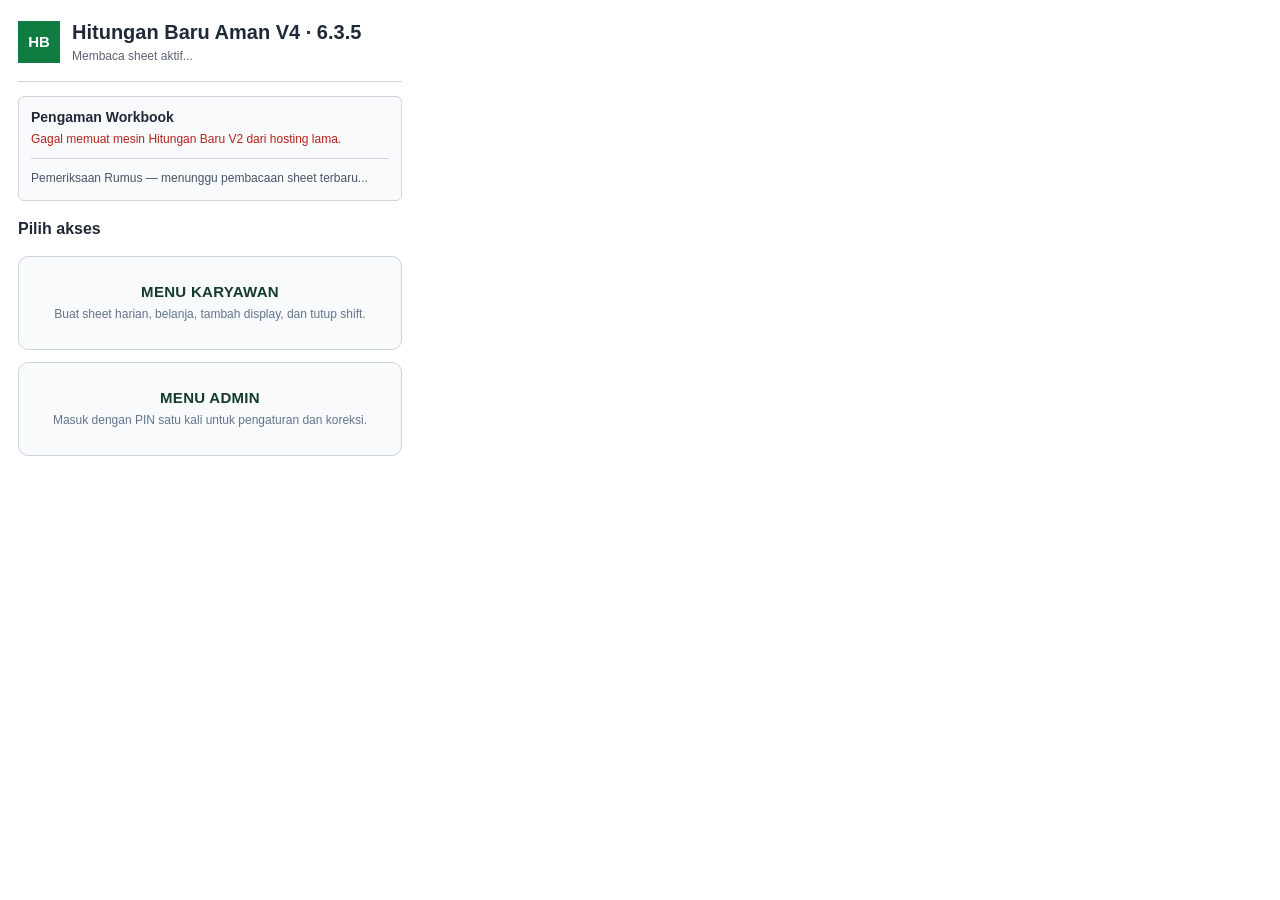
==== v4/taskpane.html @ 001762ba "Release V6.3.5: show prominent per-cell copyable correct formulas in employee add-in panel" ====
<!doctype html>
<html lang="id">
  <head>
    <meta charset="utf-8" />
    <meta name="viewport" content="width=device-width, initial-scale=1" />
    <title>Hitungan Baru Aman V4</title>
    <link rel="stylesheet" href="./taskpane.css?v=6.3.5" />
    <script src="https://appsforoffice.microsoft.com/lib/1/hosted/office.js"></script>
    <script src="./taskpane.js?v=6.3.4" defer></script>
    <script src="./formula-guard.js?v=6.3.5" defer></script>
    <script src="./setup-fix.js?v=6.3.3" defer></script>
    <script src="./display-transfer.js?v=6.2.8" defer></script>
    <script src="./auto-lock.js?v=6.3.4" defer></script>
    <!-- Historical-sheet fail-safe is merged into mines-mask-recovery.js to avoid competing locks. -->
    <script src="./shift-lock-fix.js?v=6.3.3" defer></script>
    <script src="./mines-mask-recovery.js?v=6.3.3" defer></script>
    <script src="./deferred-pricing.js?v=5.8.0" defer></script>
    <script src="./margin-colors.js?v=6.3.3" defer></script>
  </head>
  <body>
    <main class="pane">
      <header class="header">
        <div class="mark" aria-hidden="true">HB</div>
        <div>
          <h1>Hitungan Baru Aman V4 · 6.3.5</h1>
          <p id="sourceSheet" class="source">Membaca sheet aktif...</p>
        </div>
      </header>

      <section class="security-card">
        <div class="security-title">Pengaman Workbook</div>
        <div id="securityStatus" class="security-status">Memeriksa proteksi...</div>
        <div id="formulaCorrectionCopies" class="formula-correction-copies" aria-label="Salin rumus perbaikan" hidden></div>
        <div id="formulaAuditSummary" class="formula-audit-summary" role="status" aria-live="polite">Pemeriksaan Rumus — menunggu pembacaan sheet terbaru...</div>
      </section>

      <section id="securitySetup" class="security-card" hidden>
        <h2>Aktivasi pertama</h2>
        <p class="security-note">Buat PIN admin. Setelah aktif, fungsi Harian/Ada Belanja dan proteksi berjalan dalam satu proses.</p>
        <label for="setupPin">PIN admin baru (minimal 8 karakter)</label>
        <input id="setupPin" type="password" autocomplete="new-password" />
        <label for="setupPin2">Ulangi PIN admin</label>
        <input id="setupPin2" type="password" autocomplete="new-password" />
        <label for="oldPassword">Password proteksi lama (opsional)</label>
        <input id="oldPassword" type="password" autocomplete="off" placeholder="Kosongkan bila V3 lama masih tersimpan" />
        <button id="setupSecurityBtn" type="button">AKTIFKAN HITUNGAN AMAN V4</button>
      </section>


      <nav id="menuChoice" class="role-entry" aria-label="Pilih menu">
        <h2>Pilih akses</h2>
        <button id="menuEmployeeBtn" type="button" class="role-card">
          <strong>MENU KARYAWAN</strong>
          <span>Buat sheet harian, belanja, tambah display, dan tutup shift.</span>
        </button>
        <button id="menuAdminBtn" type="button" class="role-card">
          <strong>MENU ADMIN</strong>
          <span>Masuk dengan PIN satu kali untuk pengaturan dan koreksi.</span>
        </button>
      </nav>

      <section id="adminGate" class="security-card" hidden>
        <h2>Masuk Menu Admin</h2>
        <p class="security-note">Masukkan PIN sekali. Seluruh fitur admin terbuka sampai Anda keluar dari menu.</p>
        <label for="adminGatePin">PIN Admin</label>
        <input id="adminGatePin" type="password" autocomplete="off" />
        <p id="adminGateStatus" class="security-note" role="status"></p>
        <div class="admin-grid">
          <button id="adminGateLoginBtn" type="button">MASUK ADMIN</button>
          <button id="adminGateBackBtn" type="button" class="secondary-button">Kembali</button>
        </div>
      </section>

      <section id="adminWorkspace" hidden>
        <button id="adminLogoutBtn" type="button" class="secondary-button">Keluar dari Menu Admin</button>
        <details id="adminSecurity" class="security-card" open hidden>
        <summary>Proteksi Workbook dan Koreksi</summary>
        <input id="adminPin" type="hidden" autocomplete="off" />
        <div class="admin-global-actions">
          <button id="adminUnlockAllSheetsBtn" type="button" class="secondary-button admin-unlock-all">BUKA SEMUA SHEET</button>
          <button id="adminLockAllSheetsBtn" type="button" class="secondary-button admin-lock-all">KUNCI SEMUA KEMBALI</button>
          <p id="globalUnlockHint" class="security-note">Mode ini membutuhkan PIN admin. Jika dibuka, semua sheet tetap terbuka selama maksimal 1,5 jam, lalu terkunci otomatis.</p>
        </div>
        <div class="admin-grid">
          <button id="adminUnlockSheetBtn" type="button" class="secondary-button">Buka Sheet Aktif</button>
          <button id="adminWorkingLockBtn" type="button" class="secondary-button">Kunci sebagai Sheet Kerja</button>
          <button id="adminFullLockBtn" type="button" class="secondary-button">Full Lock Sheet Aktif</button>
          <button id="adminUnlockStructureBtn" type="button" class="secondary-button">Buka Struktur 2 Menit</button>
          <button id="adminLockStructureBtn" type="button" class="secondary-button">Kunci Struktur Sekarang</button>
          <button id="adminSyncBtn" type="button" class="secondary-button">Sinkron Semua Sheet</button>
          <button id="adminViewMinusBtn" type="button" class="secondary-button">Lihat Angka Mines</button>
        </div>
        <section id="minusPreview" class="security-card" hidden>
          <p class="security-note">Data rahasia — otomatis ditutup setelah 5 menit. Angka di lembar Excel tetap tersembunyi.</p>
          <div id="minusPreviewContent"></div>
          <button id="adminHideMinusBtn" type="button" class="secondary-button">Tutup Nilai Mines</button>
        </section>
      </details>


      <section id="sellingPriceAdmin" class="security-card">
        <h2>Kelola Harga Jual — Berlaku Shift Berikutnya</h2>
        <p class="security-note">Harga yang dijadwalkan akan berlaku pada SHEET BARU BERIKUTNYA, meskipun sheet sumber yang dibuka berbeda. Harga pada sheet lama tidak berubah. Paket: harga jual kolom C. Rokok: harga jual kolom B. Daftar tetap mengikuti nama dan baris Menu Belanja.</p>
        <label for="sellingSourceSheet">Sheet sumber</label>
        <select id="sellingSourceSheet"></select>
        <label for="sellingCategory">Kategori</label>
        <select id="sellingCategory">
          <option value="paket">Paket</option>
          <option value="rokok">Rokok</option>
        </select>
        <label for="sellingPriceSearch">Cari barang</label>
        <input id="sellingPriceSearch" type="search" placeholder="Cari nama paket atau rokok" autocomplete="off" />
        <button id="refreshSellingPrices" class="secondary-button" type="button">Muat Daftar Harga</button>
        <p id="sellingPriceStatus" class="security-note" aria-live="polite">Pilih sheet referensi untuk menjadwalkan perubahan harga.</p>
        <p id="sellingPendingSummary" class="security-note selling-price-build" aria-live="polite">Memeriksa harga pending...</p>
        <p id="sellingAutomaticStatus" class="security-note" aria-live="polite">Harga pending diperiksa otomatis saat sheet baru selesai dibuat.</p>
        <details class="security-card">
          <summary>Pemulihan MANUAL — hanya untuk sheet lama yang harganya tidak berubah</summary>
          <p class="security-note">Harga dijadwalkan akan berubah OTOMATIS pada proses pembuatan sheet baru berikutnya. Gunakan tombol di bawah hanya untuk sheet yang sudah terlanjur dibuat dan harga belum sesuai. Jangan membuat sheet baru lagi hanya untuk memperbaiki harga.</p>
          <label style="display:flex; align-items:start; gap:8px; font-weight:normal">
            <input id="sellingRepairConfirm" type="checkbox" />
            Saya sudah membuka sheet tujuan yang benar dan menyetujui perubahan harga jual pada sheet tersebut.
          </label>
          <button id="sellingRepairNowBtn" class="secondary-button" type="button">TERAPKAN HARGA PENDING KE SHEET AKTIF</button>
        </details>
        <details class="security-card">
          <summary>Riwayat & Cadangan Harga Jual</summary>
          <p class="security-note">Daftar harga dari pengaturan workbook atau cadangan lokal perangkat yang melakukan input, jika tersedia. Harga lama tidak dipulihkan otomatis agar tidak mengubah sheet yang salah.</p>
          <label style="display:flex;gap:8px;align-items:start;font-weight:normal">
            <input id="sellingPriceRestoreConfirm" type="checkbox"/>
            Saya sudah memeriksa nilai harga dan barisnya serta setuju menjadwalkan ulang item yang dipilih.
          </label>
          <div id="sellingPriceHistory" class="product-list" aria-live="polite">Memeriksa catatan harga...</div>
        </details>
        <p id="sellingPriceBuild" class="security-note selling-price-build" aria-live="polite">FORMAT NAMA LENGKAP · v5.7.0 — memuat daftar...</p>
        <div id="sellingPriceRows" class="product-list" aria-label="Daftar harga lengkap per operator"></div>
      </section>

      <section class="security-card" id="marginColorsPanel" aria-label="Warna margin barang">
        <h2>Warna Margin Paket dan Rokok</h2>
        <p class="security-note">Otomatis memberi warna pada nama barang kolom A. Paket: margin C − B. Rokok: langsung dari margin kolom E. Berlaku pula untuk sheet lama.</p>
        <div class="margin-legend">
          <span><i style="background:#111111"></i>Minus</span>
          <span><i style="background:#EF4444"></i>Di bawah Rp500</span>
          <span><i style="background:#9CA3AF"></i>Rp500–999</span>
          <span><i style="background:#2563EB"></i>Di atas Rp1.500</span>
          <span><i style="background:#7C3AED"></i>Di atas Rp3.000</span>
        </div>
        <p class="security-note">Margin Rp1.000–Rp1.500 tidak diberi warna khusus. Warna mengikuti perubahan angka di sheet masing-masing.</p>
        <p id="marginColorStatus" role="status" aria-live="polite" class="security-note">Menunggu pemeriksaan sheet...</p>
        <button id="marginColorRefreshBtn" class="secondary-button" type="button">PERIKSA ULANG WARNA SEMUA SHEET</button>
      </section>
      <section class="security-card" aria-label="Pengaman angka mines">
        <div class="security-title">Penutup Angka Mines — Tetap Terbaca SmartSDM</div>
        <p id="minesMaskStatus" class="security-note" aria-live="polite">Pemeriksaan D275, D276, G275, J274 belum dimulai...</p>
        <button id="repairMinusMasksBtn" class="secondary-button" type="button">PULIHKAN FORMAT ANGKA MINES (TETAP HITAM)</button>
      </section>

      </section>
      <section id="employeeWorkspace" hidden>
        <button id="employeeBackBtn" type="button" class="secondary-button">Kembali ke Pilihan Menu</button>
        <h2>Menu Karyawan</h2>
        <form id="newDayForm" novalidate>
        <fieldset class="mode-fieldset">
          <legend>Jenis sheet</legend>
          <div class="segmented" role="radiogroup" aria-label="Jenis sheet">
            <input id="modeDaily" type="radio" name="mode" value="daily" checked />
            <label for="modeDaily">Harian</label>
            <input id="modeShopping" type="radio" name="mode" value="shopping" />
            <label for="modeShopping">Ada Belanja</label>
          </div>
        </fieldset>

        <label for="person">Penanggung jawab</label>
        <select id="person" name="person" required>
          <option value="">Pilih nama</option>
          <option value="ftry">ftry</option>
          <option value="sfa">sfa</option>
          <option value="rfda">rfda</option>
          <option value="rfda&amp;sfa">rfda&amp;sfa</option>
          <option value="ftry&amp;sfa">ftry&amp;sfa</option>
          <option value="ftry&amp;rfda">ftry&amp;rfda</option>
          <option value="full">full</option>
        </select>

        <label for="sheetName">Nama sheet baru</label>
        <input
          id="sheetName"
          name="sheetName"
          type="text"
          maxlength="31"
          autocomplete="off"
          placeholder="Contoh: 3 agustus malam"
          required
        />

        <section id="displayTransferSection" class="shopping-section">
          <div class="shopping-heading">
            <div>
              <h2>Tambah stok display rokok</h2>
              <p class="security-note">Gudang → display. Bukan belanja.</p>
            </div>
            <button id="displayTransferToggle" class="secondary-button" type="button" style="margin:0; min-height:34px; padding:6px 10px;">Buka</button>
          </div>

          <div id="displayTransferBody" hidden>
            <p id="displayTransferMessage" class="security-note"></p>
            <label class="sr-only" for="displayTransferSearch">Cari rokok</label>
            <input id="displayTransferSearch" type="search" autocomplete="off" placeholder="Cari nama rokok" />
            <div id="displayTransferSummary" class="product-summary"></div>
            <div id="displayTransferList" class="product-list" aria-live="polite"></div>
          </div>
        </section>

        <section id="shoppingSection" class="shopping-section" hidden>
          <div class="shopping-heading">
            <h2>Input belanja</h2>
            <button id="reloadProducts" class="icon-button" type="button" title="Muat ulang daftar barang" aria-label="Muat ulang daftar barang">&#8635;</button>
          </div>

          <div class="tabs" role="tablist" aria-label="Jenis barang">
            <button id="packageTab" class="tab active" type="button" role="tab" aria-selected="true" data-tab="package">Paket</button>
            <button id="cigaretteTab" class="tab" type="button" role="tab" aria-selected="false" data-tab="cigarette">Rokok</button>
          </div>

          <label class="sr-only" for="productSearch">Cari barang</label>
          <input id="productSearch" type="search" autocomplete="off" placeholder="Cari nama barang" />

          <div id="productSummary" class="product-summary"></div>
          <div id="productList" class="product-list" aria-live="polite"></div>
        </section>

        <button id="repairStorageFormulas" class="secondary-button" type="button">
          <span class="button-icon" aria-hidden="true">&#8635;</span>
          <span>Pulihkan Rumus N</span>
        </button>

        <button id="createButton" type="submit">
          <span class="button-icon" aria-hidden="true">+</span>
          <span>Buat Sheet Baru</span>
        </button>
      </form>

        <div id="status" class="status" role="status" aria-live="polite"></div>
      </section>
    </main>
  </body>
</html>
---- v4/taskpane.css ----
:root {
  color: #1f2937;
  background: #ffffff;
  font-family: "Segoe UI", Arial, sans-serif;
  font-size: 14px;
}

* {
  box-sizing: border-box;
}

body {
  margin: 0;
  background: #ffffff;
}

.pane {
  width: 100%;
  max-width: 420px;
  padding: 20px 18px 24px;
}

.header {
  display: flex;
  align-items: center;
  gap: 12px;
  padding-bottom: 18px;
  border-bottom: 1px solid #d1d5db;
}

.mark {
  display: grid;
  width: 42px;
  height: 42px;
  place-items: center;
  flex: 0 0 42px;
  background: #107c41;
  color: #ffffff;
  font-size: 15px;
  font-weight: 700;
}

h1,
h2,
p {
  margin: 0;
}

h1 {
  font-size: 20px;
  line-height: 1.25;
  letter-spacing: 0;
}

h2 {
  font-size: 15px;
  line-height: 1.3;
  letter-spacing: 0;
}

.source {
  margin-top: 4px;
  color: #5b6472;
  font-size: 12px;
  overflow-wrap: anywhere;
}

form {
  display: grid;
  gap: 8px;
  margin-top: 20px;
}

label,
legend {
  margin-top: 8px;
  font-weight: 600;
}

.mode-fieldset {
  min-width: 0;
  margin: 0;
  padding: 0;
  border: 0;
}

.mode-fieldset legend {
  margin-bottom: 8px;
  padding: 0;
}

.segmented {
  display: grid;
  grid-template-columns: 1fr 1fr;
  border: 1px solid #8a939f;
  border-radius: 4px;
  overflow: hidden;
}

.segmented input {
  position: absolute;
  opacity: 0;
  pointer-events: none;
}

.segmented label {
  display: grid;
  min-height: 40px;
  place-items: center;
  margin: 0;
  padding: 8px;
  background: #ffffff;
  cursor: pointer;
}

.segmented label + input + label {
  border-left: 1px solid #8a939f;
}

.segmented input:checked + label {
  background: #107c41;
  color: #ffffff;
}

select,
input {
  width: 100%;
  min-height: 40px;
  padding: 8px 10px;
  border: 1px solid #8a939f;
  border-radius: 4px;
  background: #ffffff;
  color: #111827;
  font: inherit;
}

select:focus,
input:focus,
button:focus-visible {
  border-color: #107c41;
  outline: 2px solid rgba(16, 124, 65, 0.25);
  outline-offset: 1px;
}

button {
  display: inline-flex;
  min-height: 42px;
  align-items: center;
  justify-content: center;
  gap: 8px;
  margin-top: 14px;
  padding: 9px 14px;
  border: 0;
  border-radius: 4px;
  background: #107c41;
  color: #ffffff;
  font: inherit;
  font-weight: 700;
  cursor: pointer;
}

button:hover {
  background: #0b6735;
}

button:disabled {
  background: #9ca3af;
  cursor: wait;
}

.secondary-button {
  margin-top: 10px;
  border: 1px solid #107c41;
  background: #ffffff;
  color: #0b6735;
}

.secondary-button:hover {
  background: #eef8f1;
}

.button-icon {
  font-size: 22px;
  font-weight: 400;
  line-height: 1;
}

.shopping-section {
  min-width: 0;
  margin-top: 10px;
  padding-top: 16px;
  border-top: 1px solid #d1d5db;
}

.shopping-heading {
  display: flex;
  align-items: center;
  justify-content: space-between;
  gap: 8px;
}

.icon-button {
  width: 34px;
  min-height: 34px;
  margin: 0;
  padding: 0;
  background: #f3f4f6;
  color: #1f2937;
  font-size: 20px;
}

.icon-button:hover {
  background: #e5e7eb;
}

.tabs {
  display: grid;
  grid-template-columns: 1fr 1fr;
  margin-top: 12px;
  border-bottom: 1px solid #aeb5bf;
}

.tab {
  min-height: 38px;
  margin: 0;
  border-radius: 0;
  background: #ffffff;
  color: #374151;
}

.tab:hover {
  background: #f3f4f6;
}

.tab.active {
  border-bottom: 3px solid #107c41;
  color: #0b6735;
}

#productSearch {
  margin-top: 12px;
}

.product-summary {
  min-height: 20px;
  margin: 8px 0;
  color: #5b6472;
  font-size: 12px;
}

.product-list {
  display: grid;
  max-height: 430px;
  gap: 0;
  overflow-y: auto;
  border-top: 1px solid #d1d5db;
  border-bottom: 1px solid #d1d5db;
}

.product-row {
  padding: 12px 2px;
  border-bottom: 1px solid #e5e7eb;
}

.product-row:last-child {
  border-bottom: 0;
}

.product-name {
  font-weight: 700;
  line-height: 1.3;
  overflow-wrap: anywhere;
}

.product-meta {
  margin-top: 3px;
  color: #5b6472;
  font-size: 12px;
  line-height: 1.35;
}

.purchase-fields {
  display: grid;
  grid-template-columns: minmax(0, 0.8fr) minmax(0, 1.2fr);
  gap: 8px;
  margin-top: 8px;
}

.purchase-fields label {
  display: grid;
  gap: 4px;
  min-width: 0;
  margin: 0;
  color: #374151;
  font-size: 11px;
}

.purchase-fields input {
  min-width: 0;
  min-height: 36px;
  padding: 6px 8px;
}

.empty-list {
  padding: 18px 4px;
  color: #5b6472;
  text-align: center;
}

.status {
  display: none;
  margin-top: 16px;
  padding: 10px 12px;
  border-left: 4px solid #107c41;
  background: #eef8f1;
  line-height: 1.45;
  overflow-wrap: anywhere;
}

.status.visible {
  display: block;
}

.status.error {
  border-left-color: #c42b1c;
  background: #fdf1f0;
  color: #8a1c12;
}

.sr-only {
  position: absolute;
  width: 1px;
  height: 1px;
  padding: 0;
  margin: -1px;
  overflow: hidden;
  clip: rect(0, 0, 0, 0);
  white-space: nowrap;
  border: 0;
}

.security-card { margin-top:14px; padding:12px; border:1px solid #d1d5db; border-radius:6px; background:#f8fafc; }
.security-title { font-weight:700; margin-bottom:6px; }
.security-status { font-size:12px; line-height:1.45; }
.security-status.ok { color:#0b6735; }
.security-status.error { color:#b42318; }
.formula-audit-summary {
  margin-top:10px;
  padding-top:10px;
  border-top:1px solid #d1d5db;
  color:#475569;
  font-size:12px;
  line-height:1.55;
  white-space:pre-wrap;
  overflow-wrap:anywhere;
  max-height:270px;
  overflow-y:auto;
}
.formula-audit-summary.ok { color:#0b6735; }
.formula-audit-summary.error { color:#b42318; }

.security-note { margin-top:6px; margin-bottom:8px; color:#5b6472; font-size:12px; line-height:1.4; }
.security-card summary { cursor:pointer; font-weight:700; }
.admin-grid { display:grid; gap:6px; margin-top:8px; }
.admin-grid button { margin-top:4px; }
.security-disabled { opacity:.55; pointer-events:none; }


.admin-global-actions {
  display: grid;
  gap: 6px;
  margin-top: 10px;
  padding: 10px;
  border: 1px solid #d6a756;
  border-radius: 6px;
  background: #fff9ed;
}

.admin-global-actions button {
  margin-top: 2px;
}

.admin-unlock-all {
  border-color: #b45309;
  color: #92400e;
}

.admin-unlock-all:hover {
  background: #fff3d6;
}

.admin-lock-all {
  border-color: #107c41;
  color: #0b6735;
}

.admin-global-actions button:disabled {
  border-color: #9ca3af;
  background: #f3f4f6;
  color: #6b7280;
  cursor: not-allowed;
}


/* V4.9: role separation, admin-only deferred selling prices. */
[hidden] { display:none !important; }
.role-entry { display:grid; gap:12px; padding-top:18px; }
.role-entry h2 { margin:0 0 4px; font-size:16px; }
.role-card { margin:0; text-align:left; display:flex; flex-direction:column; gap:6px; border:1px solid #cbd5e1; border-radius:10px; padding:16px; background:#f8fafc; color:#153b2c; min-height:94px; cursor:pointer; }
.role-card strong { font-size:15px; letter-spacing:.02em; }
.role-card span { font-size:12px; line-height:1.45; color:#64748b; font-weight:400; }
.role-card:hover { background:#e8f5ee; border-color:#107c41; }
#adminWorkspace, #employeeWorkspace { margin-top:16px; }
#adminWorkspace > .secondary-button, #employeeWorkspace > .secondary-button { width:100%; margin-bottom:14px; }
#sellingPriceAdmin { display:grid; gap:6px; }
#sellingPriceAdmin input, #sellingPriceAdmin select { max-width:100%; width:100%; }
#sellingPriceRows { max-height:360px; overflow:auto; border:1px solid #e2e8f0; border-radius:7px; }
.selling-edit-row { display:flex; flex-direction:column; gap:5px; }
.selling-edit-row .selling-save { margin:0; }
#adminGateStatus { color:#b42318; }

/* V5 margin levels in the Admin workspace. */
.margin-legend {display:grid; grid-template-columns:1fr; gap:7px; padding:8px 0;}
.margin-legend span {display:flex; gap:9px; align-items:center; font-size:12px; color:#334155;}
.margin-legend i {display:inline-block; width:16px; height:16px; border-radius:4px; border:1px solid rgba(0,0,0,.12); flex:0 0 16px;}
#marginColorsPanel {display:grid; gap:8px;}
#marginColorStatus {overflow-wrap:anywhere;}
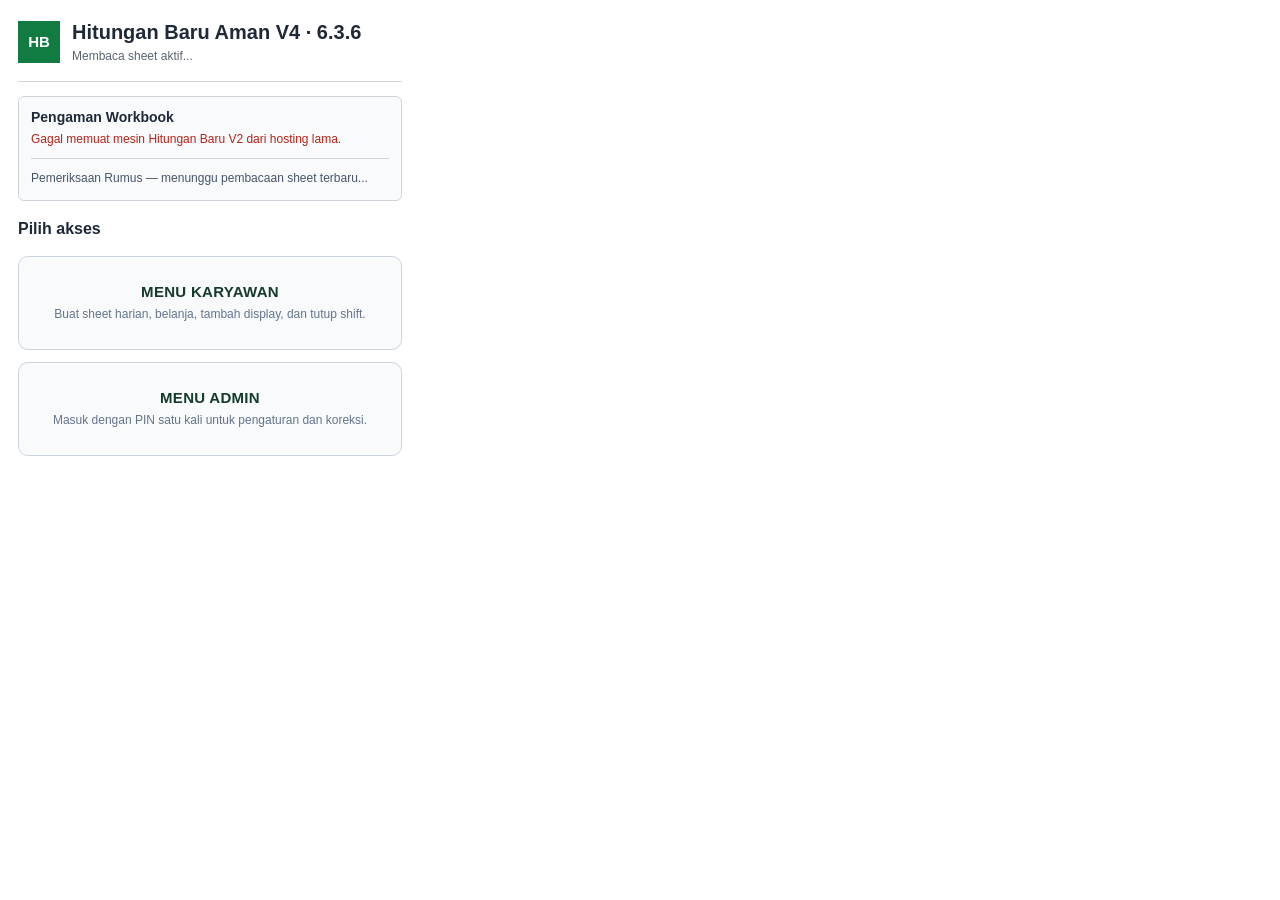
==== commit 88403ee8: "Release V6.3.6: visible persistent cigarette-transfer audit and corrected anomaly-color cleanup with" ====
--- a/v4/taskpane.html
+++ b/v4/taskpane.html
@@ -7,9 +7,9 @@
     <link rel="stylesheet" href="./taskpane.css?v=6.3.5" />
     <script src="https://appsforoffice.microsoft.com/lib/1/hosted/office.js"></script>
     <script src="./taskpane.js?v=6.3.4" defer></script>
-    <script src="./formula-guard.js?v=6.3.5" defer></script>
+    <script src="./formula-guard.js?v=6.3.6" defer></script>
     <script src="./setup-fix.js?v=6.3.3" defer></script>
-    <script src="./display-transfer.js?v=6.2.8" defer></script>
+    <script src="./display-transfer.js?v=6.3.6" defer></script>
     <script src="./auto-lock.js?v=6.3.4" defer></script>
     <!-- Historical-sheet fail-safe is merged into mines-mask-recovery.js to avoid competing locks. -->
     <script src="./shift-lock-fix.js?v=6.3.3" defer></script>
@@ -22,7 +22,7 @@
       <header class="header">
         <div class="mark" aria-hidden="true">HB</div>
         <div>
-          <h1>Hitungan Baru Aman V4 · 6.3.5</h1>
+          <h1>Hitungan Baru Aman V4 · 6.3.6</h1>
           <p id="sourceSheet" class="source">Membaca sheet aktif...</p>
         </div>
       </header>
@@ -203,6 +203,7 @@
             <button id="displayTransferToggle" class="secondary-button" type="button" style="margin:0; min-height:34px; padding:6px 10px;">Buka</button>
           </div>
 
+          <p id="rokokTransferAuditStatus" class="security-note" role="status" aria-live="polite">Memeriksa transfer stok Rokok...</p>
           <div id="displayTransferBody" hidden>
             <p id="displayTransferMessage" class="security-note"></p>
             <label class="sr-only" for="displayTransferSearch">Cari rokok</label>
--- a/v4/taskpane.css
+++ b/v4/taskpane.css
@@ -356,6 +356,45 @@
   max-height:270px;
   overflow-y:auto;
 }
+.formula-correction-copies {
+  margin-top:10px;
+  padding:10px;
+  border:1px solid #bfdbfe;
+  background:#eff6ff;
+  border-radius:6px;
+  max-height:340px;
+  overflow-y:auto;
+}
+.formula-correction-copies[hidden] { display:none; }
+.formula-correction-heading { font-size:12px; font-weight:800; color:#1e40af; }
+.formula-correction-intro { font-size:12px; color:#334155; line-height:1.5; margin:7px 0; }
+.formula-correction-item {
+  padding:8px;
+  margin:8px 0;
+  border:1px solid #cbd5e1;
+  border-radius:5px;
+  background:#fff;
+}
+.formula-correction-label { font-size:12px; font-weight:700; color:#111827; display:block; }
+.formula-correction-value {
+  display:block;
+  width:100%;
+  box-sizing:border-box;
+  min-height:48px;
+  padding:7px;
+  margin:6px 0;
+  font:12px/1.45 Consolas,Monaco,monospace;
+  color:#0f172a;
+  background:#f8fafc;
+  border:1px solid #94a3b8;
+  border-radius:4px;
+  resize:vertical;
+  overflow-wrap:anywhere;
+  user-select:text;
+}
+.formula-correction-copy { margin:0; font-size:12px; }
+.formula-correction-copy-status { display:block; margin-top:4px; font-size:11px; color:#166534; }
+
 .formula-audit-summary.ok { color:#0b6735; }
 .formula-audit-summary.error { color:#b42318; }
 
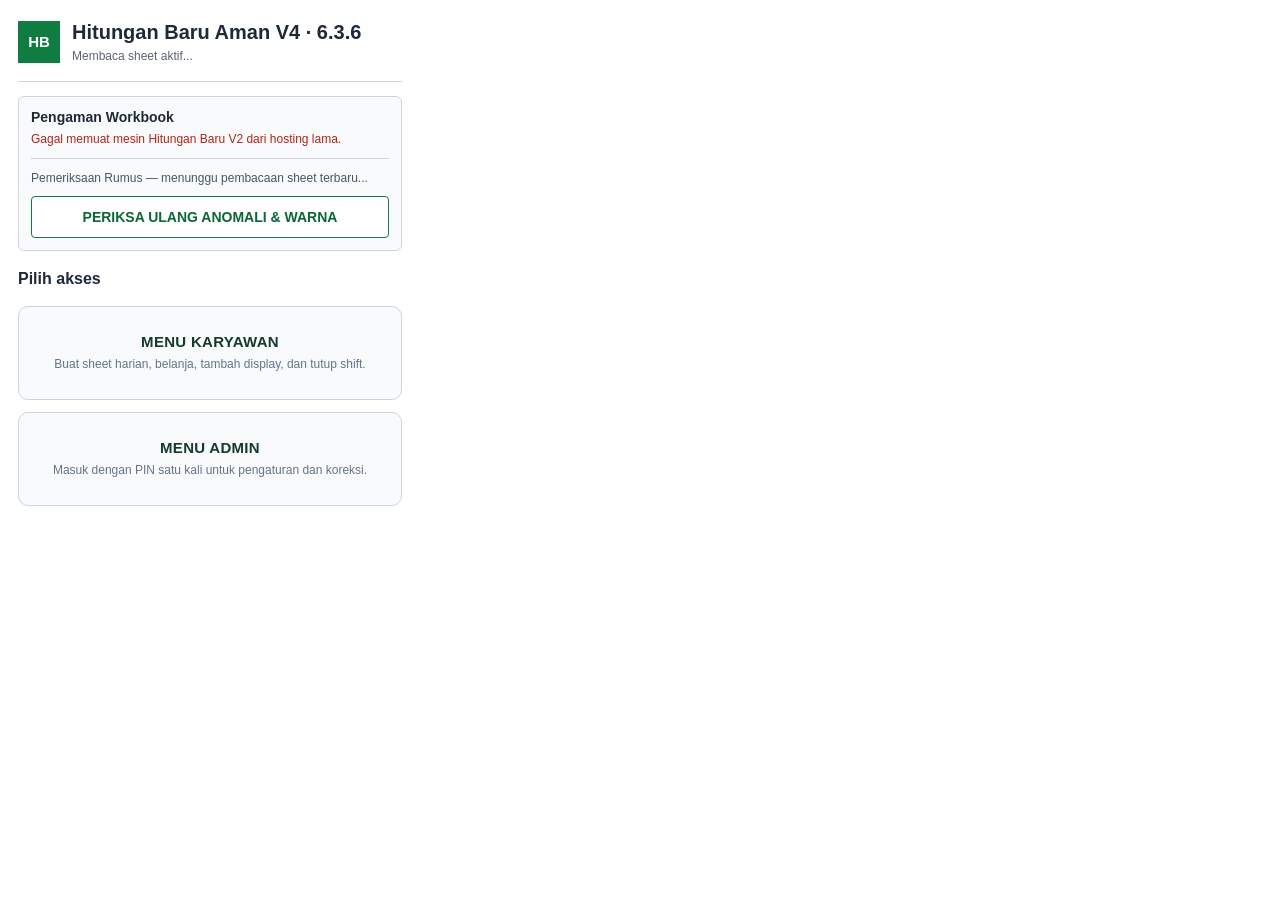
==== commit 7c2db69f: "Add employee-visible manual recheck button to clear corrected anomaly colors without unlocking workb" ====
--- a/v4/taskpane.html
+++ b/v4/taskpane.html
@@ -32,6 +32,7 @@
         <div id="securityStatus" class="security-status">Memeriksa proteksi...</div>
         <div id="formulaCorrectionCopies" class="formula-correction-copies" aria-label="Salin rumus perbaikan" hidden></div>
         <div id="formulaAuditSummary" class="formula-audit-summary" role="status" aria-live="polite">Pemeriksaan Rumus — menunggu pembacaan sheet terbaru...</div>
+        <button id="formulaRecheckBtn" type="button" class="secondary-button" style="margin-top:8px;width:100%">PERIKSA ULANG ANOMALI &amp; WARNA</button>
       </section>
 
       <section id="securitySetup" class="security-card" hidden>
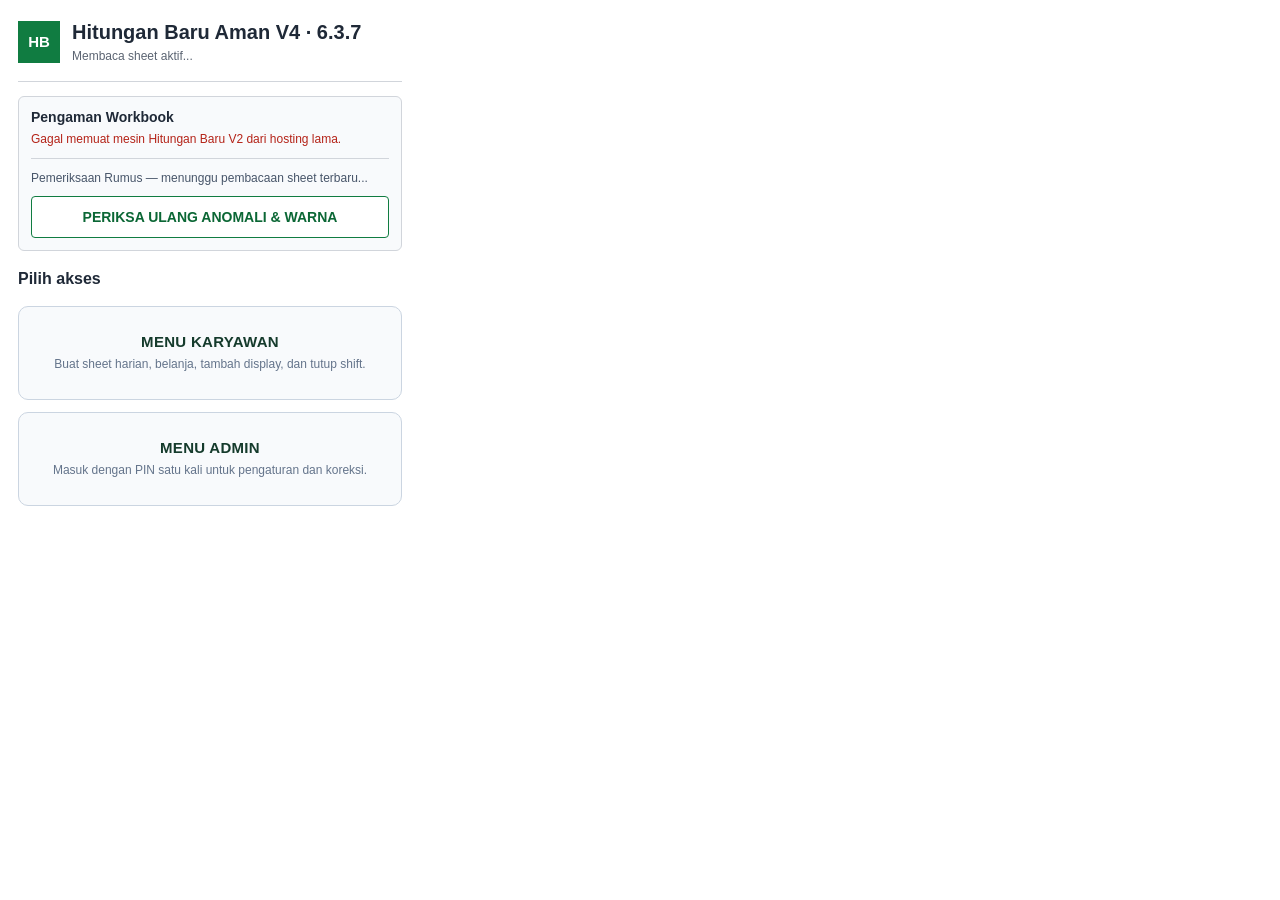
==== commit 112a0a67: "Release V6.3.7: durable cigarette-to-display transfer intent and clone-safe verified black-red anoma" ====
--- a/v4/taskpane.html
+++ b/v4/taskpane.html
@@ -7,9 +7,9 @@
     <link rel="stylesheet" href="./taskpane.css?v=6.3.5" />
     <script src="https://appsforoffice.microsoft.com/lib/1/hosted/office.js"></script>
     <script src="./taskpane.js?v=6.3.4" defer></script>
-    <script src="./formula-guard.js?v=6.3.6" defer></script>
+    <script src="./formula-guard.js?v=6.3.7" defer></script>
     <script src="./setup-fix.js?v=6.3.3" defer></script>
-    <script src="./display-transfer.js?v=6.3.6" defer></script>
+    <script src="./display-transfer.js?v=6.3.7" defer></script>
     <script src="./auto-lock.js?v=6.3.4" defer></script>
     <!-- Historical-sheet fail-safe is merged into mines-mask-recovery.js to avoid competing locks. -->
     <script src="./shift-lock-fix.js?v=6.3.3" defer></script>
@@ -22,7 +22,7 @@
       <header class="header">
         <div class="mark" aria-hidden="true">HB</div>
         <div>
-          <h1>Hitungan Baru Aman V4 · 6.3.6</h1>
+          <h1>Hitungan Baru Aman V4 · 6.3.7</h1>
           <p id="sourceSheet" class="source">Membaca sheet aktif...</p>
         </div>
       </header>
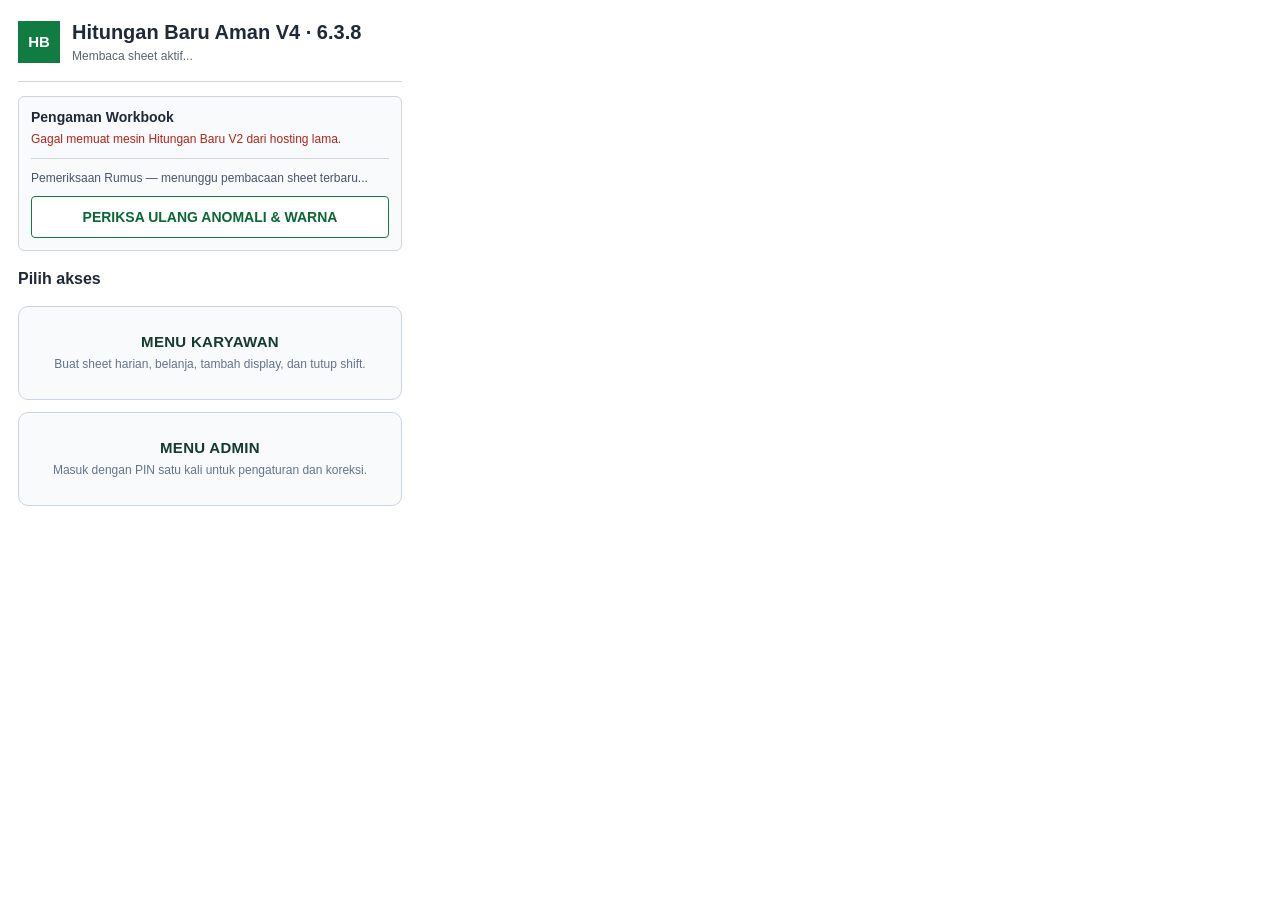
==== commit a17a6c87: "Release V6.3.8: robust cigarette transfer and verified stale black-red color recovery; cache-bust bo" ====
--- a/v4/taskpane.html
+++ b/v4/taskpane.html
@@ -7,9 +7,9 @@
     <link rel="stylesheet" href="./taskpane.css?v=6.3.5" />
     <script src="https://appsforoffice.microsoft.com/lib/1/hosted/office.js"></script>
     <script src="./taskpane.js?v=6.3.4" defer></script>
-    <script src="./formula-guard.js?v=6.3.7" defer></script>
+    <script src="./formula-guard.js?v=6.3.8" defer></script>
     <script src="./setup-fix.js?v=6.3.3" defer></script>
-    <script src="./display-transfer.js?v=6.3.7" defer></script>
+    <script src="./display-transfer.js?v=6.3.8" defer></script>
     <script src="./auto-lock.js?v=6.3.4" defer></script>
     <!-- Historical-sheet fail-safe is merged into mines-mask-recovery.js to avoid competing locks. -->
     <script src="./shift-lock-fix.js?v=6.3.3" defer></script>
@@ -22,7 +22,7 @@
       <header class="header">
         <div class="mark" aria-hidden="true">HB</div>
         <div>
-          <h1>Hitungan Baru Aman V4 · 6.3.7</h1>
+          <h1>Hitungan Baru Aman V4 · 6.3.8</h1>
           <p id="sourceSheet" class="source">Membaca sheet aktif...</p>
         </div>
       </header>
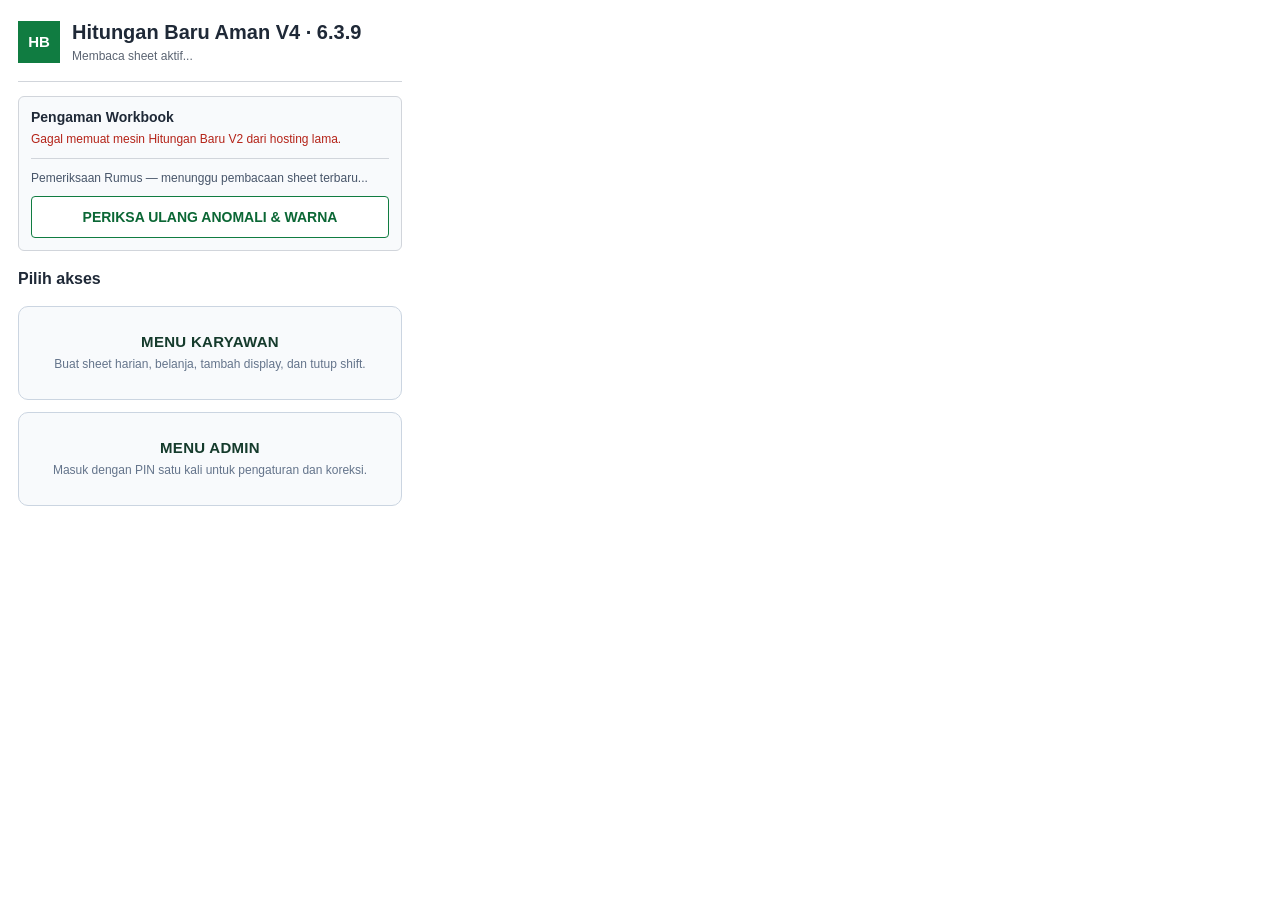
==== commit 046af166: "Add standalone employee Koreksi Belanja UI for latest purchase-history worksheet; leave existing cre" ====
--- a/v4/taskpane.html
+++ b/v4/taskpane.html
@@ -16,13 +16,14 @@
     <script src="./mines-mask-recovery.js?v=6.3.3" defer></script>
     <script src="./deferred-pricing.js?v=5.8.0" defer></script>
     <script src="./margin-colors.js?v=6.3.3" defer></script>
+    <script src="./purchase-correction.js?v=6.3.9" defer></script>
   </head>
   <body>
     <main class="pane">
       <header class="header">
         <div class="mark" aria-hidden="true">HB</div>
         <div>
-          <h1>Hitungan Baru Aman V4 · 6.3.8</h1>
+          <h1>Hitungan Baru Aman V4 · 6.3.9</h1>
           <p id="sourceSheet" class="source">Membaca sheet aktif...</p>
         </div>
       </header>
@@ -243,6 +244,33 @@
         </button>
       </form>
 
+        <section id="purchaseCorrectionSection" class="shopping-section" aria-label="Koreksi Belanja">
+          <div class="shopping-heading">
+            <div>
+              <h2>Koreksi Belanja</h2>
+              <p class="security-note">Hanya sheet terakhir yang memiliki riwayat belanja. Tidak membuat sheet baru.</p>
+            </div>
+            <button id="purchaseCorrectionToggle" type="button" class="secondary-button">Buka Koreksi</button>
+          </div>
+          <div id="purchaseCorrectionBody" hidden>
+            <p id="purchaseCorrectionStatus" class="security-note" role="status" aria-live="polite">Belum diperiksa.</p>
+            <p class="security-note">Koreksi jumlah pcs saja. Paket menyesuaikan stok awal D berdasarkan stok akhir shift sebelumnya; Rokok memperbarui pembelian O. Harga, rumus, dan input lain tidak disentuh. Stok gudang Rokok pada shift lanjutan hanya disesuaikan bila rantai stoknya cocok.</p>
+            <button id="purchaseCorrectionReload" type="button" class="secondary-button">Muat Ulang Riwayat Belanja</button>
+            <label for="purchaseCorrectionSearch">Cari Paket atau Rokok</label>
+            <input id="purchaseCorrectionSearch" type="search" autocomplete="off" placeholder="Ketik nama barang" />
+            <label class="purchase-correction-check">
+              <input id="purchaseCorrectionShowAll" type="checkbox" />
+              Tampilkan semua barang (termasuk yang belum tercatat belanjanya)
+            </label>
+            <div id="purchaseCorrectionRows" class="purchase-correction-list"></div>
+            <p id="purchaseCorrectionPreview" class="security-note" role="status"></p>
+            <label class="purchase-correction-check">
+              <input id="purchaseCorrectionConfirm" type="checkbox" />
+              Saya sudah memeriksa jumlah belanja yang benar. Koreksi dapat mengubah hitungan stok, modal, dan balance.
+            </label>
+            <button id="purchaseCorrectionApply" type="button">SIMPAN &amp; VERIFIKASI KOREKSI BELANJA</button>
+          </div>
+        </section>
         <div id="status" class="status" role="status" aria-live="polite"></div>
       </section>
     </main>
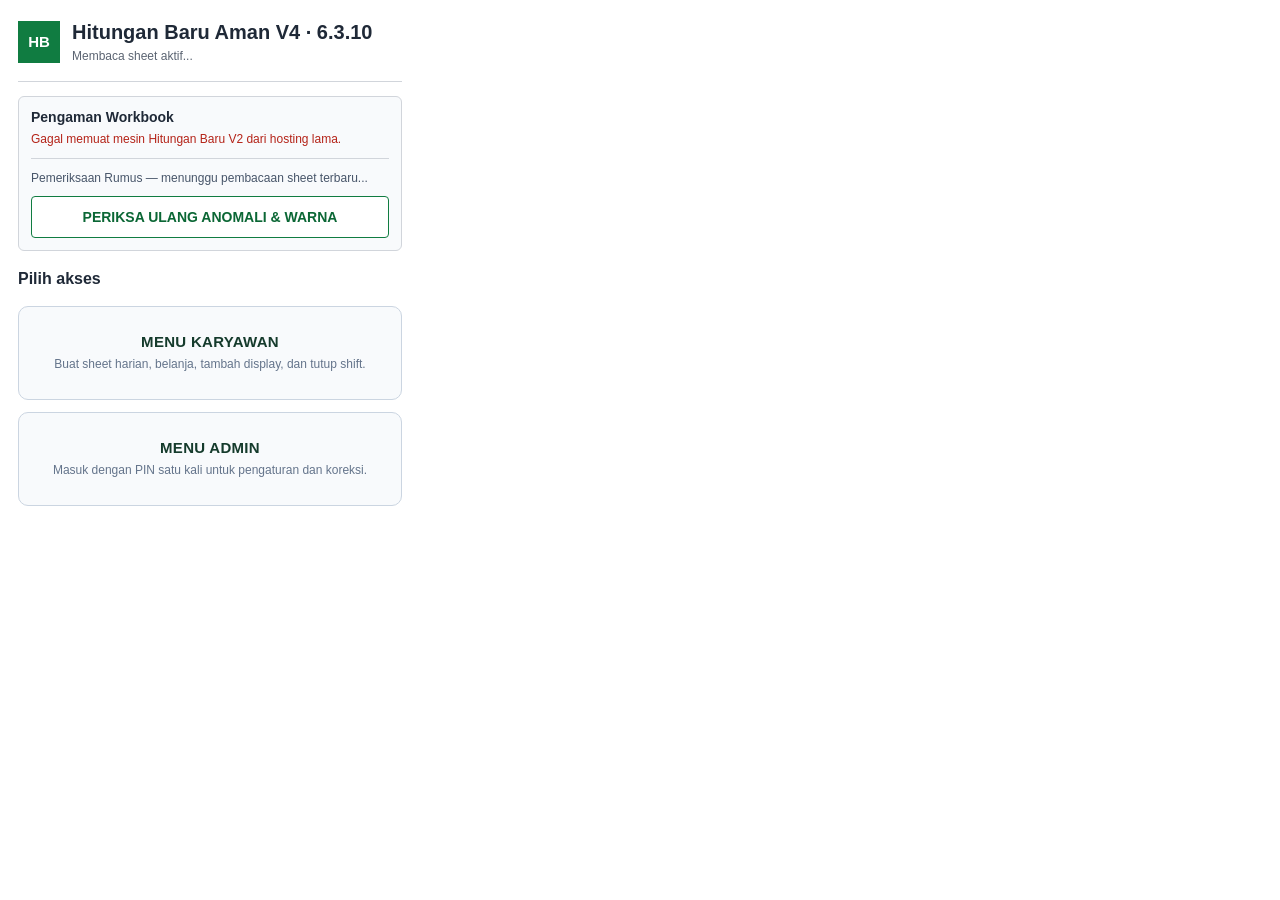
==== commit 355b50a3: "Release V6.3.10 Koreksi Belanja menu for latest purchased shift; existing purchasing workflows uncha" ====
--- a/v4/taskpane.html
+++ b/v4/taskpane.html
@@ -4,7 +4,7 @@
     <meta charset="utf-8" />
     <meta name="viewport" content="width=device-width, initial-scale=1" />
     <title>Hitungan Baru Aman V4</title>
-    <link rel="stylesheet" href="./taskpane.css?v=6.3.5" />
+    <link rel="stylesheet" href="./taskpane.css?v=6.3.10" />
     <script src="https://appsforoffice.microsoft.com/lib/1/hosted/office.js"></script>
     <script src="./taskpane.js?v=6.3.4" defer></script>
     <script src="./formula-guard.js?v=6.3.8" defer></script>
@@ -16,14 +16,14 @@
     <script src="./mines-mask-recovery.js?v=6.3.3" defer></script>
     <script src="./deferred-pricing.js?v=5.8.0" defer></script>
     <script src="./margin-colors.js?v=6.3.3" defer></script>
-    <script src="./purchase-correction.js?v=6.3.9" defer></script>
+    <script src="./purchase-correction.js?v=6.3.10" defer></script>
   </head>
   <body>
     <main class="pane">
       <header class="header">
         <div class="mark" aria-hidden="true">HB</div>
         <div>
-          <h1>Hitungan Baru Aman V4 · 6.3.9</h1>
+          <h1>Hitungan Baru Aman V4 · 6.3.10</h1>
           <p id="sourceSheet" class="source">Membaca sheet aktif...</p>
         </div>
       </header>
--- a/v4/taskpane.css
+++ b/v4/taskpane.css
@@ -464,3 +464,24 @@
 .margin-legend i {display:inline-block; width:16px; height:16px; border-radius:4px; border:1px solid rgba(0,0,0,.12); flex:0 0 16px;}
 #marginColorsPanel {display:grid; gap:8px;}
 #marginColorStatus {overflow-wrap:anywhere;}
+
+
+/* Standalone Koreksi Belanja: does not change styles of the existing forms. */
+#purchaseCorrectionSection .shopping-heading > div { min-width:0; flex:1; }
+#purchaseCorrectionToggle { margin:0; padding:7px 10px; flex-shrink:0; }
+#purchaseCorrectionBody[hidden] { display:none; }
+.purchase-correction-list { margin:10px 0; max-height:340px; overflow-y:auto; }
+.purchase-correction-row {
+  margin:8px 0; padding:10px; background:#fff; border:1px solid #d1d5db; border-radius:7px;
+}
+.purchase-correction-title { color:#0f172a; font-size:13px; font-weight:700; overflow-wrap:anywhere; }
+.purchase-correction-row small { display:block; color:#5b6472; font-size:11px; margin:5px 0 8px; }
+.purchase-correction-row label { display:block; font-size:12px; color:#334155; }
+.purchase-correction-row input { width:100%; margin-top:4px; }
+.purchase-correction-check {
+  display:flex; align-items:flex-start; gap:8px; margin:10px 0;
+  font-size:12px; line-height:1.5; color:#334155; cursor:pointer;
+}
+.purchase-correction-check input { width:auto; flex-shrink:0; margin-top:2px; }
+#purchaseCorrectionPreview { white-space:pre-wrap; overflow-wrap:anywhere; }
+#purchaseCorrectionApply { width:100%; }
